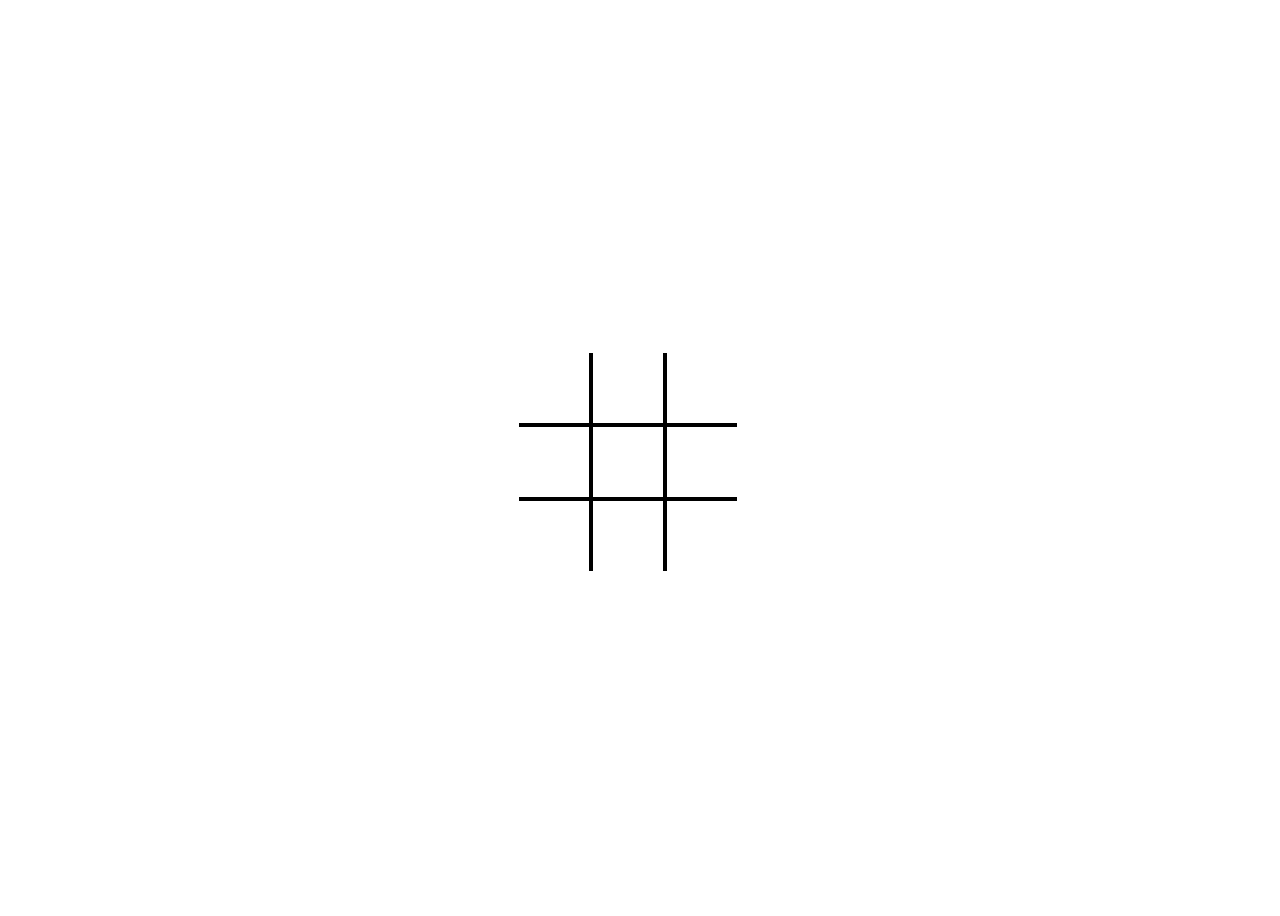
==== Web Develop/Trisss Ceschel/index.html @ d3554bd4 "modif Italiano/... added Web develop/..." ====
<!DOCTYPE html>
<html lang="it">
<head>
    <meta charset="UTF-8">
    <meta name="viewport" content="width=device-width, initial-scale=1.0">
    <title>TRISSS</title>
    <link rel="stylesheet" href="symbols.css">
    <link rel="stylesheet" href="style.css">
    <script src="script.js"></script>
</head>
<body>

    

    <div id="grid">
        <div class="cell" id="c_00" onmouseenter="previewCell(this)" onmouseleave="clearCell(this)" onclick="fillCell(this)"></div>
        <div class="cell" id="c_01" onmouseenter="previewCell(this)" onmouseleave="clearCell(this)" onclick="fillCell(this)"></div>
        <div class="cell" id="c_02" onmouseenter="previewCell(this)" onmouseleave="clearCell(this)" onclick="fillCell(this)"></div>
        <div class="cell" id="c_10" onmouseenter="previewCell(this)" onmouseleave="clearCell(this)" onclick="fillCell(this)"></div>
        <div class="cell" id="c_11" onmouseenter="previewCell(this)" onmouseleave="clearCell(this)" onclick="fillCell(this)"></div>
        <div class="cell" id="c_12" onmouseenter="previewCell(this)" onmouseleave="clearCell(this)" onclick="fillCell(this)"></div>
        <div class="cell" id="c_20" onmouseenter="previewCell(this)" onmouseleave="clearCell(this)" onclick="fillCell(this)"></div>
        <div class="cell" id="c_21" onmouseenter="previewCell(this)" onmouseleave="clearCell(this)" onclick="fillCell(this)"></div>
        <div class="cell" id="c_22" onmouseenter="previewCell(this)" onmouseleave="clearCell(this)" onclick="fillCell(this)"></div>
    </div>

    <p style = "opacity: 0%;" id = "player">x</p>
<script>
    

</script>

</body>
</html>
---- Web Develop/Trisss Ceschel/symbols.css ----
.symbol-x {
    position: relative;
    width: 50px;
    height: 50px;
}

.symbol-x::before,
.symbol-x::after {
    content: '';
    position: absolute;
    width: 50px;
    height: 5px;
    background: red;
}

.symbol-x::before {
    transform: rotate(45deg);
    top: 50%;
    left: 0;
}

.symbol-x::after {
    transform: rotate(-45deg);
    top: 50%;
    left: 0;
}

.symbol-o {
    width:  35px;
    height: 35px;
    border: 5px solid darkblue;
    border-radius: 50%;
}
---- Web Develop/Trisss Ceschel/style.css ----
body{
    display: flex;
    width: 100vw;
    height: 100vh;
    align-items: center;
    vertical-align: middle;
}

#c_00, #c_01, #c_02{
    border-top : none;
}

#c_20, #c_21, #c_22{
    border-bottom: none;
}

#c_00, #c_10, #c_20{
    border-left: none;
}

#c_02, #c_12, #c_22{
    border-right: none;
}

.cell{
    width: 70px;
    height: 70px;
    border: solid black 2px;
    background-color: white;
    display: flex;
    align-items: center;
}

.symbol-o, .symbol-x{
    margin: auto;
}

#grid{
    width: 250px;
    height: 210px;
    display: flex;
    flex-wrap: wrap;
    margin: auto;
}
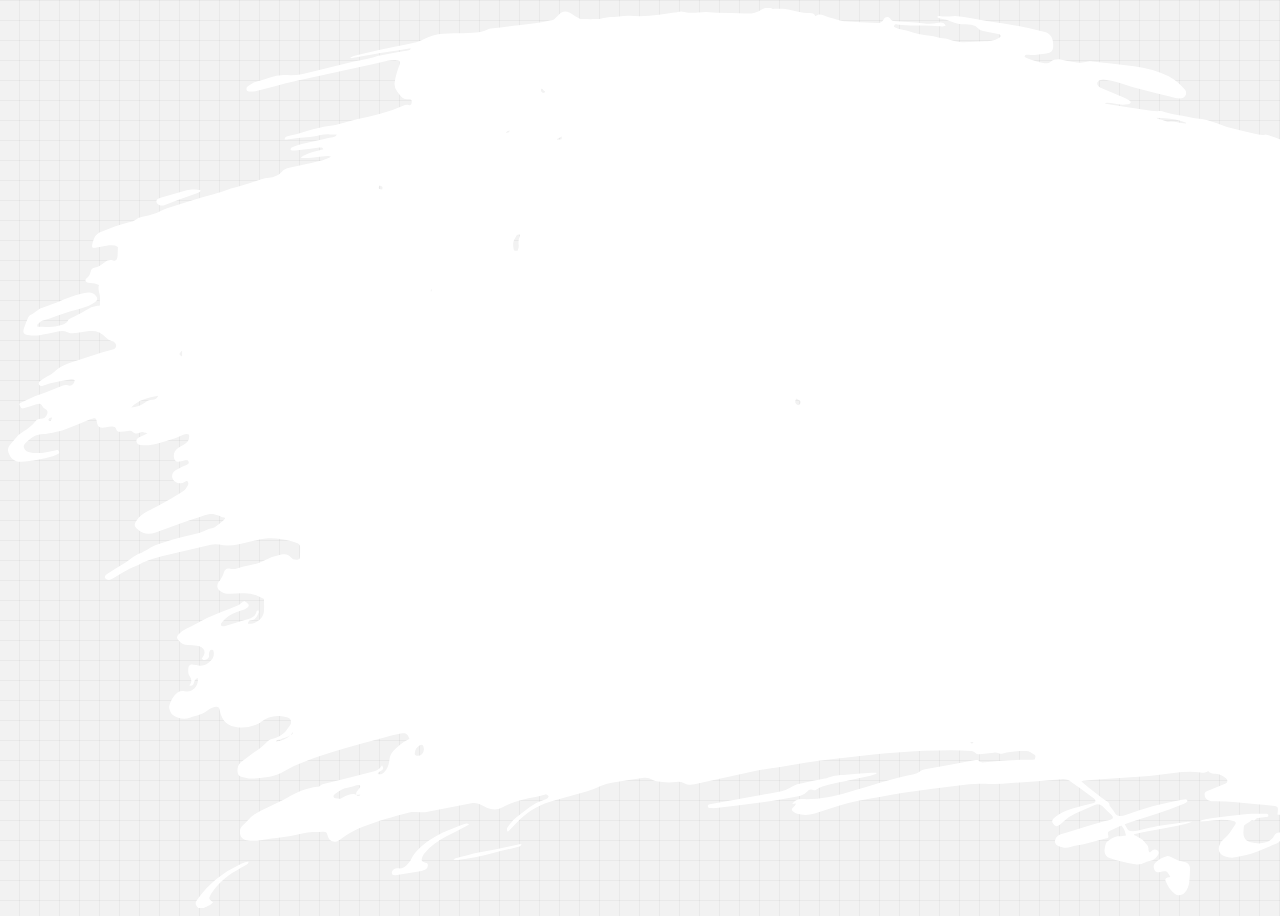
==== commit 3fd2ad11: "Web Develop/Trisss" ====
--- a/Web Develop/Trisss Ceschel/index.html
+++ b/Web Develop/Trisss Ceschel/index.html
@@ -6,12 +6,11 @@
     <title>TRISSS</title>
     <link rel="stylesheet" href="symbols.css">
     <link rel="stylesheet" href="style.css">
-    <script src="script.js"></script>
+    <script src="basicTrisLogic.js"></script>
 </head>
 <body>
 
-    
-
+    <img src="symbols/1117_ef1cc.svg" id="splash" style="z-index: -1;"></img>
     <div id="grid">
         <div class="cell" id="c_00" onmouseenter="previewCell(this)" onmouseleave="clearCell(this)" onclick="fillCell(this)"></div>
         <div class="cell" id="c_01" onmouseenter="previewCell(this)" onmouseleave="clearCell(this)" onclick="fillCell(this)"></div>
@@ -22,9 +21,10 @@
         <div class="cell" id="c_20" onmouseenter="previewCell(this)" onmouseleave="clearCell(this)" onclick="fillCell(this)"></div>
         <div class="cell" id="c_21" onmouseenter="previewCell(this)" onmouseleave="clearCell(this)" onclick="fillCell(this)"></div>
         <div class="cell" id="c_22" onmouseenter="previewCell(this)" onmouseleave="clearCell(this)" onclick="fillCell(this)"></div>
+        <!--<img id="overlap" src="symbols/circle.svg" alt="">-->
     </div>
 
-    <p style = "opacity: 0%;" id = "player">x</p>
+    <p style = "opacity: 0%; width: 0px; height: 0px;" id = "actualPlayer">cross</p>
 <script>
     
 
--- a/Web Develop/Trisss Ceschel/style.css
+++ b/Web Develop/Trisss Ceschel/style.css
@@ -2,43 +2,73 @@
     display: flex;
     width: 100vw;
     height: 100vh;
-    align-items: center;
-    vertical-align: middle;
-}
 
-#c_00, #c_01, #c_02{
-    border-top : none;
-}
+    background:
+        linear-gradient(-90deg, rgba(0, 0, 0, .04) 1px, transparent 1px),
+        linear-gradient(rgba(0,0,0,.04) 1px, transparent 1px),
+        #f2f2f2;
+    background-size:
+        20px 20px,
+        20px 20px,
+        80px 80px,
+        80px 80px,
+        80px 80px,
+        80px 80px,
+        80px 80px,
+        80px 80px;
 
-#c_20, #c_21, #c_22{
-    border-bottom: none;
-}
-
-#c_00, #c_10, #c_20{
-    border-left: none;
-}
-
-#c_02, #c_12, #c_22{
-    border-right: none;
+        backg
 }
 
 .cell{
     width: 70px;
     height: 70px;
-    border: solid black 2px;
     background-color: white;
     display: flex;
-    align-items: center;
+
+    border: 2px;
+
+    
 }
 
-.symbol-o, .symbol-x{
+.symbol{
     margin: auto;
 }
 
-#grid{
-    width: 250px;
-    height: 210px;
-    display: flex;
-    flex-wrap: wrap;
+#grid{ 
+    display: grid;
+    grid-template-columns: repeat(3, 1fr);
+    gap: 3.5px 3.5px;
+
+    width: auto;
+    height: auto;
     margin: auto;
+
+    background-color: black;
 }
+
+/* #overlap{
+    z-index: 2;
+    position: relative;
+    top: -184px;
+    width: 150px;
+    margin: auto;
+    align-items: center;
+    vertical-align: middle;
+
+} 
+
+#c_00, #c_10, #c_20{
+    border-left: none;
+}
+#c_00, #c_01, #c_02{
+    border-top: none;
+}
+#c_20, #c_21, #c_22{
+    border-bottom: none;
+}
+#c_02, #c_12, #c_22{
+    border-right: none;
+}
+
+*/
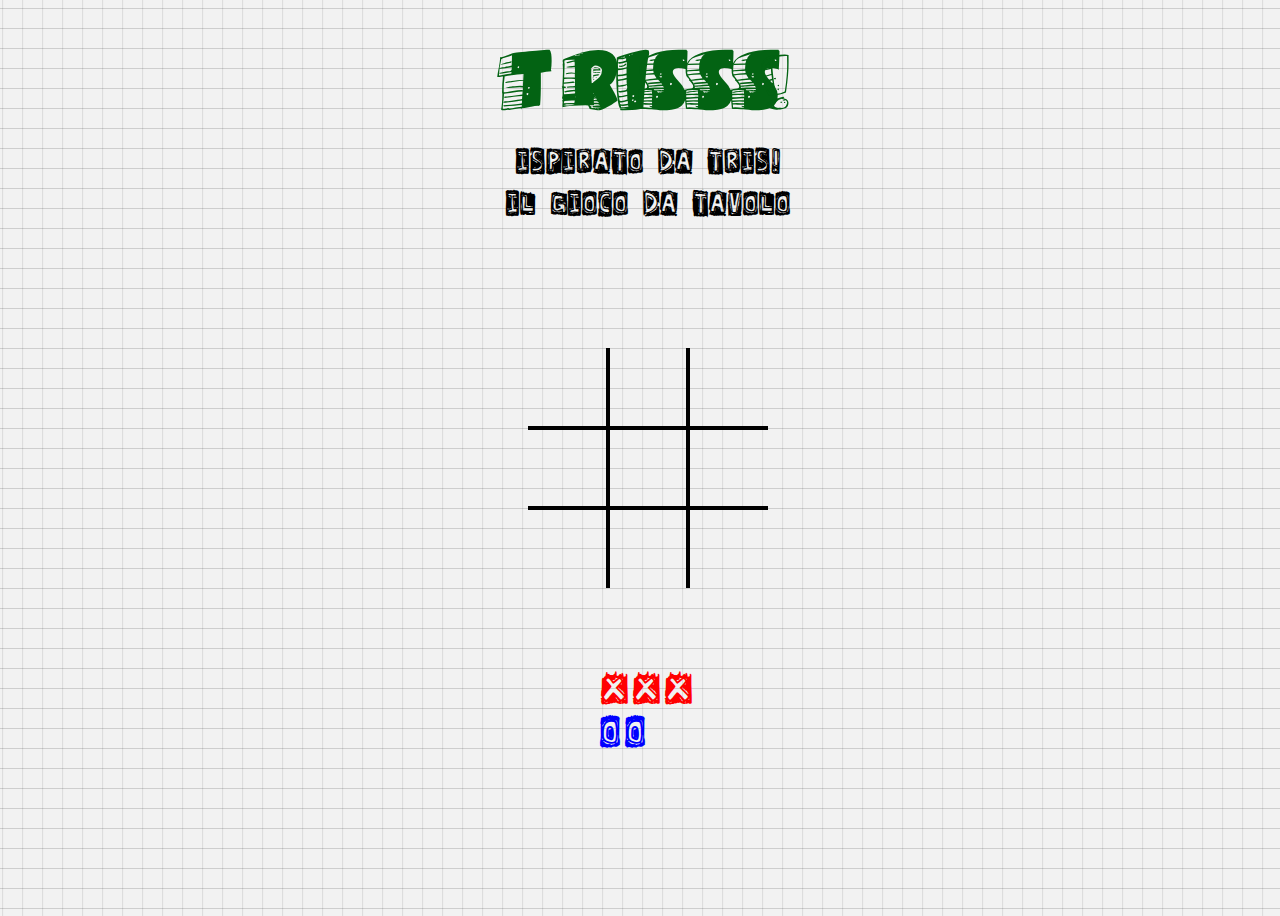
==== commit ae24b621: "TRISSS" ====
--- a/Web Develop/Trisss Ceschel/index.html
+++ b/Web Develop/Trisss Ceschel/index.html
@@ -4,13 +4,25 @@
     <meta charset="UTF-8">
     <meta name="viewport" content="width=device-width, initial-scale=1.0">
     <title>TRISSS</title>
-    <link rel="stylesheet" href="symbols.css">
-    <link rel="stylesheet" href="style.css">
+
+    <link rel="stylesheet" href="style/symbols.css">
+    <link rel="stylesheet" href="style/style.css">
+    <link rel="stylesheet" href="style/fontStyle.css">
+    <link rel="stylesheet" href="style/scoreboard.css">
+
     <script src="basicTrisLogic.js"></script>
 </head>
 <body>
 
-    <img src="symbols/1117_ef1cc.svg" id="splash" style="z-index: -1;"></img>
+    <div id="tris-title">
+        <p>trisss!</p>
+    </div>
+
+    <div id="tris-subtitle">
+        <p>ispirato da tris! </p>
+        <p>il gioco da tavolo</p>
+    </div>
+
     <div id="grid">
         <div class="cell" id="c_00" onmouseenter="previewCell(this)" onmouseleave="clearCell(this)" onclick="fillCell(this)"></div>
         <div class="cell" id="c_01" onmouseenter="previewCell(this)" onmouseleave="clearCell(this)" onclick="fillCell(this)"></div>
@@ -21,7 +33,18 @@
         <div class="cell" id="c_20" onmouseenter="previewCell(this)" onmouseleave="clearCell(this)" onclick="fillCell(this)"></div>
         <div class="cell" id="c_21" onmouseenter="previewCell(this)" onmouseleave="clearCell(this)" onclick="fillCell(this)"></div>
         <div class="cell" id="c_22" onmouseenter="previewCell(this)" onmouseleave="clearCell(this)" onclick="fillCell(this)"></div>
-        <!--<img id="overlap" src="symbols/circle.svg" alt="">-->
+    </div>
+
+    <div id="scoreboard">
+        <span id="x-score">
+            <p>x</p>
+            <p>x</p>
+            <p>x</p>
+        </span>
+        <span id="o-score">
+            <p>o</p>
+            <p>o</p>
+        </span>
     </div>
 
     <p style = "opacity: 0%; width: 0px; height: 0px;" id = "actualPlayer">cross</p>
--- a/Web Develop/Trisss Ceschel/style/style.css
+++ b/Web Develop/Trisss Ceschel/style/style.css
@@ -0,0 +1,60 @@
+body{
+    display: grid;
+    width: 100vw;
+    height: 100vh;
+
+    background:
+        linear-gradient(-90deg, rgba(0, 0, 0, .10) 1px, transparent 1px),
+        linear-gradient(rgba(0,0,0,.15) 1px, transparent 1px),
+        #f2f2f2;
+    background-size:
+        20px 20px,
+        20px 20px,
+        80px 80px,
+        80px 80px,
+        80px 80px,
+        80px 80px,
+        80px 80px,
+        80px 80px;
+    background-position:
+        0.25%;
+}
+
+#grid{ 
+    display: grid;
+    grid-template-columns: repeat(3, 1fr);
+    grid-template-rows: repeat(3, 1fr);
+
+    width: 240px;
+    height: 240px;
+    margin: auto;
+
+    background-color: transparent;
+}
+
+.cell{
+    width: auto;
+    height: auto;
+    background-color: transparent;
+    border: solid black 2px;
+
+    display: flex;
+}
+
+.symbol{
+    margin: auto;
+}
+
+#c_00, #c_10, #c_20{
+    border-left: none;
+}
+#c_00, #c_01, #c_02{
+    border-top: none;
+}
+#c_20, #c_21, #c_22{
+    border-bottom: none;
+}
+#c_02, #c_12, #c_22{
+    border-right: none;
+}
+
--- a/Web Develop/Trisss Ceschel/style/fontStyle.css
+++ b/Web Develop/Trisss Ceschel/style/fontStyle.css
@@ -0,0 +1,42 @@
+@font-face {
+    font-family: "tris-title";
+    src: url("../fonts/CAVEMAN_.TTF");
+}
+
+@font-face {
+    font-family: "tris-subtitle";
+    src: url("../fonts/lexo.ttf");
+}
+
+#tris-title{
+   margin: auto;
+}
+
+#tris-title > p{
+    font-family: "tris-title";
+    font-size: 60px;
+    color:rgb(3, 99, 19);
+
+    position: relative;
+
+    margin: auto;
+    margin-left: 4%;
+}
+
+#tris-subtitle{
+    display: flex;
+    align-items: center;
+    flex-direction: column;
+    
+    margin: auto;
+    margin-top: -20px;
+}
+
+#tris-subtitle > p{
+    font-family: "tris-subtitle";
+    font-size: 30px;
+    /* color: rgb(6, 60, 6); */
+
+    margin: 5px;
+}
+
--- a/Web Develop/Trisss Ceschel/style/scoreboard.css
+++ b/Web Develop/Trisss Ceschel/style/scoreboard.css
@@ -0,0 +1,23 @@
+#scoreboard{
+    margin: auto;
+}
+
+#scoreboard > span{
+    display: flex;
+}
+
+#scoreboard > span > p{
+    font-family: "tris-subtitle";
+    font-size: 40px;
+
+    margin: 0px;
+    margin-right: 3px;
+}
+
+#x-score > p{
+    color: red;
+}
+
+#o-score > p{
+    color: blue;
+}